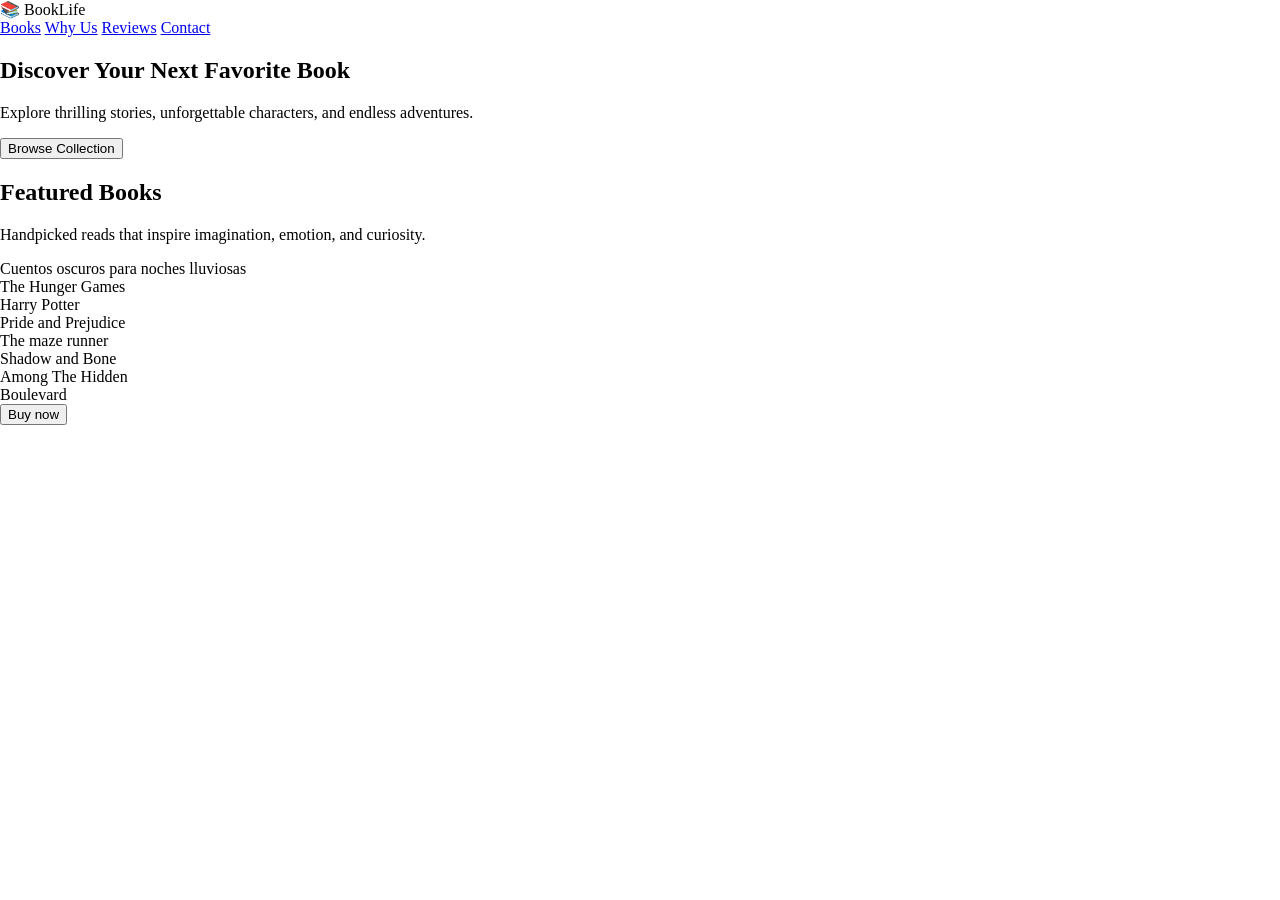
==== index.html @ 266d9a02 "added inmages" ====
<!DOCTYPE html>
<html lang="en">
<head>
    <meta charset="UTF-8">
    <meta name="viewport" content="width=device-width, initial-scale=1.0">
    <title>BookLife Landing Page</title>
    <link rel="stylesheet" href="styles.css">

</head>
<body>
  <header>
    <div class="logo">📚 BookLife</div>
    <nav>
      <a href="#books">Books</a>
      <a href="#features">Why Us</a>
      <a href="#reviews">Reviews</a>
      <a href="#contact">Contact</a>
    </nav>
  </header>


  <section class="hero">
    <h1>Discover Your Next Favorite Book</h1>
    <p>Explore thrilling stories, unforgettable characters, and endless adventures.</p>
    <button>Browse Collection</button>
  </section>

  <section class="description" id="books">
    <h2>Featured Books</h2>
    <p>Handpicked reads that inspire imagination, emotion, and curiosity.</p>

    <div class="book-grid">
      <div class="book">Cuentos oscuros para noches lluviosas</div>
      <div class="book">The Hunger Games</div>
      <div class="book">Harry Potter</div>
      <div class="book">Pride and Prejudice</div>
      <div class="book">The maze runner</div>
      <div class="book">Shadow and Bone</div>
      <div class="book">Among The Hidden</div>
      <div class="book">Boulevard</div>
    </div>
  </section>

    <section id="gabrielle">
<!-- Trigger/Open The Modal -->
<button id="myBtn">Buy now</button>

<!-- The Modal -->
<div id="myModal" class="modal">

  <!-- Modal content -->
  <div class="modal-content">
    <span class="close">&times;</span>
    <p>Some text in the Modal..</p>
    <img src="anya _ spy x family _ Season 3 _ ep 6.jpeg" style="width: 100px;">
  </div>

</div>
</section>



<script src="script.js"></script>
</html>
---- styles.css ----
body{
    margin: 0;
    padding: 0;
}

/* The Modal (background) */
.modal {
  display: none; /* Hidden by default */
  position: fixed; /* Stay in place */
  z-index: 1; /* Sit on top */
  padding-top: 100px; /* Location of the box */
  left: 0;
  top: 0;
  width: 100%; /* Full width */
  height: 100%; /* Full height */
  overflow: auto; /* Enable scroll if needed */
  background-color: rgb(0,0,0); /* Fallback color */
  background-color: rgba(0,0,0,0.4); /* Black w/ opacity */
}

/* Modal Content */
.modal-content {
  background-color: #fefefe;
  margin: auto;
  padding: 20px;
  border: 1px solid #888;
  width: 80%;
  border-radius: 15px;
}

/* The Close Button */
.close {
  color: #aaaaaa;
  float: right;
  font-size: 28px;
  font-weight: bold;
}

.close:hover,
.close:focus {
  color: #000;
  text-decoration: none;
  cursor: pointer;
}
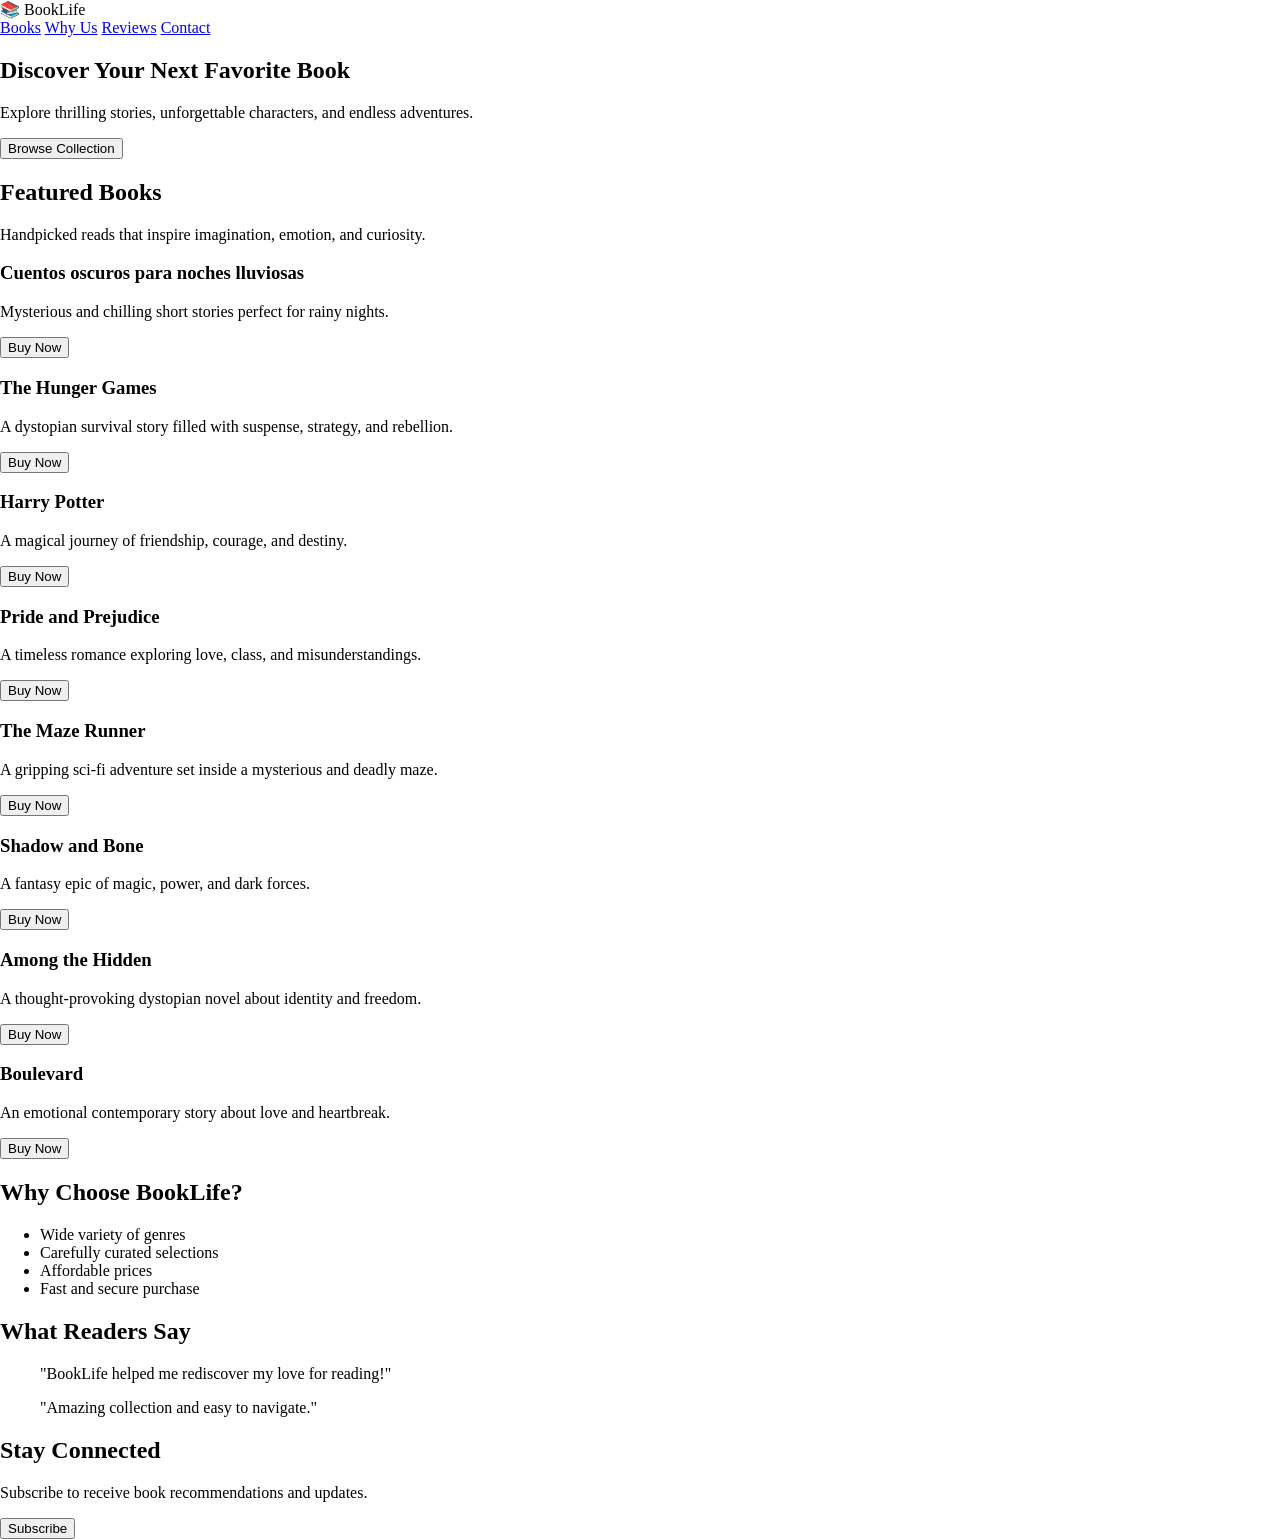
==== commit 6c719799: "new commit" ====
--- a/index.html
+++ b/index.html
@@ -7,59 +7,107 @@
     <link rel="stylesheet" href="styles.css">
 
 </head>
+
 <body>
   <header>
-    <div class="logo">📚 BookLife</div>
-    <nav>
-      <a href="#books">Books</a>
-      <a href="#features">Why Us</a>
-      <a href="#reviews">Reviews</a>
-      <a href="#contact">Contact</a>
-    </nav>
-  </header>
+    <header>
+        <div class="logo">📚 BookLife</div>
+        <nav>
+            <a href="#books">Books</a>
+            <a href="#features">Why Us</a>
+            <a href="#reviews">Reviews</a>
+            <a href="#contact">Contact</a>
+        </nav>
+    </header>
 
+    <section class="hero">
+        <h1>Discover Your Next Favorite Book</h1>
+        <p>Explore thrilling stories, unforgettable characters, and endless adventures.</p>
+        <button>Browse Collection</button>
+    </section>
 
-  <section class="hero">
-    <h1>Discover Your Next Favorite Book</h1>
-    <p>Explore thrilling stories, unforgettable characters, and endless adventures.</p>
-    <button>Browse Collection</button>
-  </section>
+    <section id="books">
+        <h2>Featured Books</h2>
+        <p>Handpicked reads that inspire imagination, emotion, and curiosity.</p>
 
-  <section class="description" id="books">
-    <h2>Featured Books</h2>
-    <p>Handpicked reads that inspire imagination, emotion, and curiosity.</p>
+        <div class="book-grid">
+            <article class="book">
+                <h3>Cuentos oscuros para noches lluviosas</h3>
+                <p>Mysterious and chilling short stories perfect for rainy nights.</p>
+                <button>Buy Now</button>
+            </article>
 
-    <div class="book-grid">
-      <div class="book">Cuentos oscuros para noches lluviosas</div>
-      <div class="book">The Hunger Games</div>
-      <div class="book">Harry Potter</div>
-      <div class="book">Pride and Prejudice</div>
-      <div class="book">The maze runner</div>
-      <div class="book">Shadow and Bone</div>
-      <div class="book">Among The Hidden</div>
-      <div class="book">Boulevard</div>
-    </div>
-  </section>
+            <article class="book">
+                <h3>The Hunger Games</h3>
+                <p>A dystopian survival story filled with suspense, strategy, and rebellion.</p>
+                <button>Buy Now</button>
+            </article>
 
-    <section id="gabrielle">
-<!-- Trigger/Open The Modal -->
-<button id="myBtn">Buy now</button>
+            <article class="book">
+                <h3>Harry Potter</h3>
+                <p>A magical journey of friendship, courage, and destiny.</p>
+                <button>Buy Now</button>
+            </article>
 
-<!-- The Modal -->
-<div id="myModal" class="modal">
+            <article class="book">
+                <h3>Pride and Prejudice</h3>
+                <p>A timeless romance exploring love, class, and misunderstandings.</p>
+                <button>Buy Now</button>
+            </article>
 
-  <!-- Modal content -->
-  <div class="modal-content">
-    <span class="close">&times;</span>
-    <p>Some text in the Modal..</p>
-    <img src="anya _ spy x family _ Season 3 _ ep 6.jpeg" style="width: 100px;">
-  </div>
+            <article class="book">
+                <h3>The Maze Runner</h3>
+                <p>A gripping sci-fi adventure set inside a mysterious and deadly maze.</p>
+                <button>Buy Now</button>
+            </article>
 
-</div>
-</section>
+            <article class="book">
+                <h3>Shadow and Bone</h3>
+                <p>A fantasy epic of magic, power, and dark forces.</p>
+                <button>Buy Now</button>
+            </article>
 
+            <article class="book">
+                <h3>Among the Hidden</h3>
+                <p>A thought-provoking dystopian novel about identity and freedom.</p>
+                <button>Buy Now</button>
+            </article>
 
+            <article class="book">
+                <h3>Boulevard</h3>
+                <p>An emotional contemporary story about love and heartbreak.</p>
+                <button>Buy Now</button>
+            </article>
 
-<script src="script.js"></script>
+        </div>
+    </section>
+
+    <section id="features">
+        <h2>Why Choose BookLife?</h2>
+        <ul>
+            <li>Wide variety of genres</li>
+            <li>Carefully curated selections</li>
+            <li>Affordable prices</li>
+            <li>Fast and secure purchase</li>
+        </ul>
+    </section>
+
+    <section id="reviews">
+        <h2>What Readers Say</h2>
+        <blockquote>
+            "BookLife helped me rediscover my love for reading!"
+        </blockquote>
+        <blockquote>
+            "Amazing collection and easy to navigate."
+        </blockquote>
+    </section>
+
+    <section id="contact">
+        <h2>Stay Connected</h2>
+        <p>Subscribe to receive book recommendations and updates.</p>
+        <button>Subscribe</button>
+    </section>
+
+</body>
 </html>
 
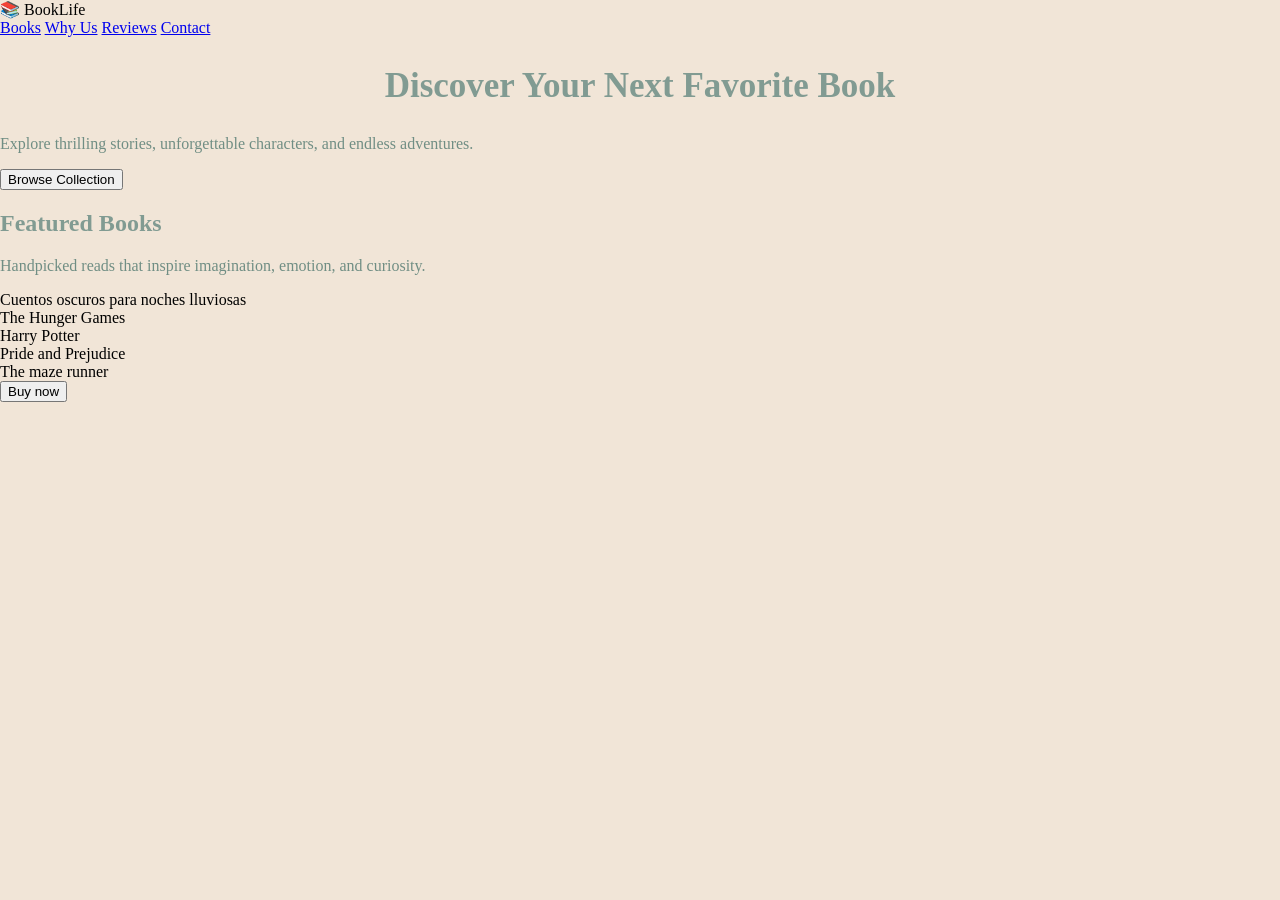
==== commit 1267bbfe: "💅🙄🥸" ====
--- a/index.html
+++ b/index.html
@@ -7,107 +7,59 @@
     <link rel="stylesheet" href="styles.css">
 
 </head>
-
 <body>
   <header>
-    <header>
-        <div class="logo">📚 BookLife</div>
-        <nav>
-            <a href="#books">Books</a>
-            <a href="#features">Why Us</a>
-            <a href="#reviews">Reviews</a>
-            <a href="#contact">Contact</a>
-        </nav>
-    </header>
+    <div class="logo">📚 BookLife</div>
+    <nav>
+      <a href="#books">Books</a>
+      <a href="#features">Why Us</a>
+      <a href="#reviews">Reviews</a>
+      <a href="#contact">Contact</a>
+    </nav>
+  </header>
 
-    <section class="hero">
-        <h1>Discover Your Next Favorite Book</h1>
-        <p>Explore thrilling stories, unforgettable characters, and endless adventures.</p>
-        <button>Browse Collection</button>
-    </section>
 
-    <section id="books">
-        <h2>Featured Books</h2>
-        <p>Handpicked reads that inspire imagination, emotion, and curiosity.</p>
+  <section class="hero">
+    <h1>Discover Your Next Favorite Book</h1>
+    <p>Explore thrilling stories, unforgettable characters, and endless adventures.</p>
+    <button>Browse Collection</button>
+  </section>
 
-        <div class="book-grid">
-            <article class="book">
-                <h3>Cuentos oscuros para noches lluviosas</h3>
-                <p>Mysterious and chilling short stories perfect for rainy nights.</p>
-                <button>Buy Now</button>
-            </article>
+  <section class="description" id="books">
+    <h2>Featured Books</h2>
+    <p>Handpicked reads that inspire imagination, emotion, and curiosity.</p>
 
-            <article class="book">
-                <h3>The Hunger Games</h3>
-                <p>A dystopian survival story filled with suspense, strategy, and rebellion.</p>
-                <button>Buy Now</button>
-            </article>
+    <div class="book-grid">
+      <div class="book">Cuentos oscuros para noches lluviosas</div>
+      <div class="book">The Hunger Games</div>
+      <div class="book">Harry Potter</div>
+      <div class="book">Pride and Prejudice</div>
+      <div class="book">The maze runner</div>
+      <div class="book"></div>
+      <div class="book"></div>
+      <div class="book"></div>
+    </div>
+  </section>
 
-            <article class="book">
-                <h3>Harry Potter</h3>
-                <p>A magical journey of friendship, courage, and destiny.</p>
-                <button>Buy Now</button>
-            </article>
+    <section id="gabrielle">
+<!-- Trigger/Open The Modal -->
+<button id="myBtn">Buy now</button>
 
-            <article class="book">
-                <h3>Pride and Prejudice</h3>
-                <p>A timeless romance exploring love, class, and misunderstandings.</p>
-                <button>Buy Now</button>
-            </article>
+<!-- The Modal -->
+<div id="myModal" class="modal">
 
-            <article class="book">
-                <h3>The Maze Runner</h3>
-                <p>A gripping sci-fi adventure set inside a mysterious and deadly maze.</p>
-                <button>Buy Now</button>
-            </article>
+  <!-- Modal content -->
+  <div class="modal-content">
+    <span class="close">&times;</span>
+    <p style="color: #39607a; text-align: center;">Some text in the Modal..</p>
+    <img src="anya _ spy x family _ Season 3 _ ep 6.jpeg" style="width: 100px;">
+  </div>
 
-            <article class="book">
-                <h3>Shadow and Bone</h3>
-                <p>A fantasy epic of magic, power, and dark forces.</p>
-                <button>Buy Now</button>
-            </article>
+</div>
+</section>
 
-            <article class="book">
-                <h3>Among the Hidden</h3>
-                <p>A thought-provoking dystopian novel about identity and freedom.</p>
-                <button>Buy Now</button>
-            </article>
 
-            <article class="book">
-                <h3>Boulevard</h3>
-                <p>An emotional contemporary story about love and heartbreak.</p>
-                <button>Buy Now</button>
-            </article>
 
-        </div>
-    </section>
-
-    <section id="features">
-        <h2>Why Choose BookLife?</h2>
-        <ul>
-            <li>Wide variety of genres</li>
-            <li>Carefully curated selections</li>
-            <li>Affordable prices</li>
-            <li>Fast and secure purchase</li>
-        </ul>
-    </section>
-
-    <section id="reviews">
-        <h2>What Readers Say</h2>
-        <blockquote>
-            "BookLife helped me rediscover my love for reading!"
-        </blockquote>
-        <blockquote>
-            "Amazing collection and easy to navigate."
-        </blockquote>
-    </section>
-
-    <section id="contact">
-        <h2>Stay Connected</h2>
-        <p>Subscribe to receive book recommendations and updates.</p>
-        <button>Subscribe</button>
-    </section>
-
-</body>
+<script src="script.js"></script>
 </html>
 
--- a/styles.css
+++ b/styles.css
@@ -1,6 +1,21 @@
 body{
     margin: 0;
     padding: 0;
+    background-color: #f1e5d7;
+}
+
+h1{
+    color: #819b92;
+    text-align: center;
+    font-size: 35px;
+}
+
+h2{
+    color: #819b92;
+}
+
+p{
+    color: #708e84;
 }
 
 /* The Modal (background) */
@@ -20,17 +35,19 @@
 
 /* Modal Content */
 .modal-content {
-  background-color: #fefefe;
+background: rgba(255, 255, 255, 0.28);
+box-shadow: 0 4px 30px rgba(0, 0, 0, 0.1);
+backdrop-filter: blur(5.7px);
+  border: 1px solid rgba(255, 255, 255, 0.42);
   margin: auto;
   padding: 20px;
-  border: 1px solid #888;
   width: 80%;
   border-radius: 15px;
 }
 
 /* The Close Button */
 .close {
-  color: #aaaaaa;
+  color: gray;
   float: right;
   font-size: 28px;
   font-weight: bold;
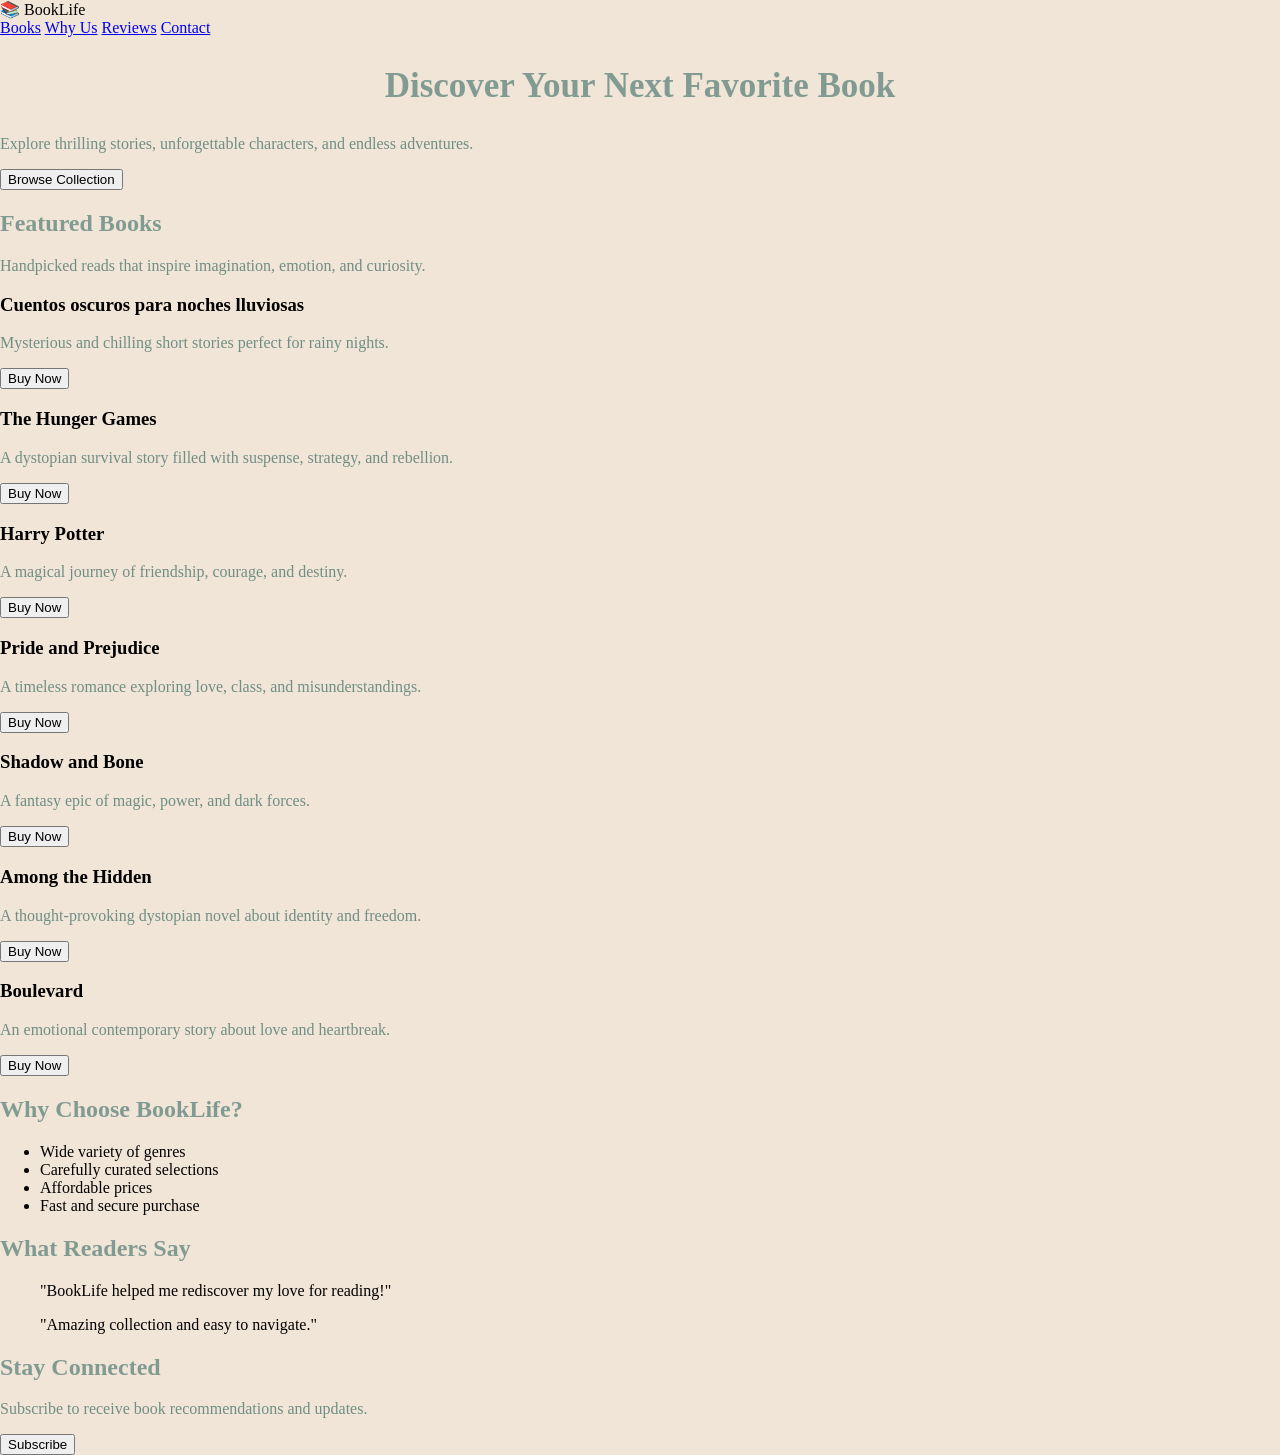
==== commit a032239e: "Merge branch 'main' of https://github.com/emilyreyes-debug/Landing-Page" ====
--- a/index.html
+++ b/index.html
@@ -7,59 +7,112 @@
     <link rel="stylesheet" href="styles.css">
 
 </head>
+
 <body>
   <header>
-    <div class="logo">📚 BookLife</div>
-    <nav>
-      <a href="#books">Books</a>
-      <a href="#features">Why Us</a>
-      <a href="#reviews">Reviews</a>
-      <a href="#contact">Contact</a>
-    </nav>
-  </header>
+    <header>
+        <div class="logo">📚 BookLife</div>
+        <nav>
+            <a href="#books">Books</a>
+            <a href="#features">Why Us</a>
+            <a href="#reviews">Reviews</a>
+            <a href="#contact">Contact</a>
+        </nav>
+    </header>
 
+    <section class="hero">
+        <h1>Discover Your Next Favorite Book</h1>
+        <p>Explore thrilling stories, unforgettable characters, and endless adventures.</p>
+        <button>Browse Collection</button>
+    </section>
 
-  <section class="hero">
-    <h1>Discover Your Next Favorite Book</h1>
-    <p>Explore thrilling stories, unforgettable characters, and endless adventures.</p>
-    <button>Browse Collection</button>
-  </section>
+    <section id="books">
+        <h2>Featured Books</h2>
+        <p>Handpicked reads that inspire imagination, emotion, and curiosity.</p>
 
-  <section class="description" id="books">
-    <h2>Featured Books</h2>
-    <p>Handpicked reads that inspire imagination, emotion, and curiosity.</p>
+        <div class="book-grid">
+            <article class="book">
+                <h3>Cuentos oscuros para noches lluviosas</h3>
+                <p>Mysterious and chilling short stories perfect for rainy nights.</p>
+                <button>Buy Now</button>
+            </article>
 
-    <div class="book-grid">
-      <div class="book">Cuentos oscuros para noches lluviosas</div>
-      <div class="book">The Hunger Games</div>
-      <div class="book">Harry Potter</div>
-      <div class="book">Pride and Prejudice</div>
-      <div class="book">The maze runner</div>
-      <div class="book"></div>
-      <div class="book"></div>
-      <div class="book"></div>
-    </div>
-  </section>
+            <article class="book">
+                <h3>The Hunger Games</h3>
+                <p>A dystopian survival story filled with suspense, strategy, and rebellion.</p>
+                <button>Buy Now</button>
+            </article>
 
-    <section id="gabrielle">
-<!-- Trigger/Open The Modal -->
-<button id="myBtn">Buy now</button>
+            <article class="book">
+                <h3>Harry Potter</h3>
+                <p>A magical journey of friendship, courage, and destiny.</p>
+                <button>Buy Now</button>
+            </article>
 
-<!-- The Modal -->
-<div id="myModal" class="modal">
+            <article class="book">
+                <h3>Pride and Prejudice</h3>
+                <p>A timeless romance exploring love, class, and misunderstandings.</p>
+                <button>Buy Now</button>
+            </article>
 
-  <!-- Modal content -->
-  <div class="modal-content">
-    <span class="close">&times;</span>
-    <p style="color: #39607a; text-align: center;">Some text in the Modal..</p>
-    <img src="anya _ spy x family _ Season 3 _ ep 6.jpeg" style="width: 100px;">
-  </div>
+          <!-- Modal content -->
+           <div class="modal">
+          <div class="modal-content">
+            <span class="close">&times;</span>
+            <p style="color: #39607a; text-align: center;">Some text in the Modal..</p>
+            <img src="anya _ spy x family _ Season 3 _ ep 6.jpeg" style="width: 100px;">
+          </div>
+          </div>
+          <!-- Modal content -->
 
-</div>
-</section>
+            <article class="book">
+                <h3>Shadow and Bone</h3>
+                <p>A fantasy epic of magic, power, and dark forces.</p>
+                <button>Buy Now</button>
+            </article>
 
+            <article class="book">
+                <h3>Among the Hidden</h3>
+                <p>A thought-provoking dystopian novel about identity and freedom.</p>
+                <button>Buy Now</button>
+            </article>
 
+            <article class="book">
+                <h3>Boulevard</h3>
+                <p>An emotional contemporary story about love and heartbreak.</p>
+                <button>Buy Now</button>
+            </article>
 
-<script src="script.js"></script>
+        </div>
+    </section>
+
+    <section id="features">
+        <h2>Why Choose BookLife?</h2>
+        <ul>
+            <li>Wide variety of genres</li>
+            <li>Carefully curated selections</li>
+            <li>Affordable prices</li>
+            <li>Fast and secure purchase</li>
+        </ul>
+    </section>
+
+    <section id="reviews">
+        <h2>What Readers Say</h2>
+        <blockquote>
+            "BookLife helped me rediscover my love for reading!"
+        </blockquote>
+        <blockquote>
+            "Amazing collection and easy to navigate."
+        </blockquote>
+    </section>
+
+    <section id="contact">
+        <h2>Stay Connected</h2>
+        <p>Subscribe to receive book recommendations and updates.</p>
+        <button>Subscribe</button>
+    </section>
+  <script src="script.js"></script>
+
+</body>
 </html>
 
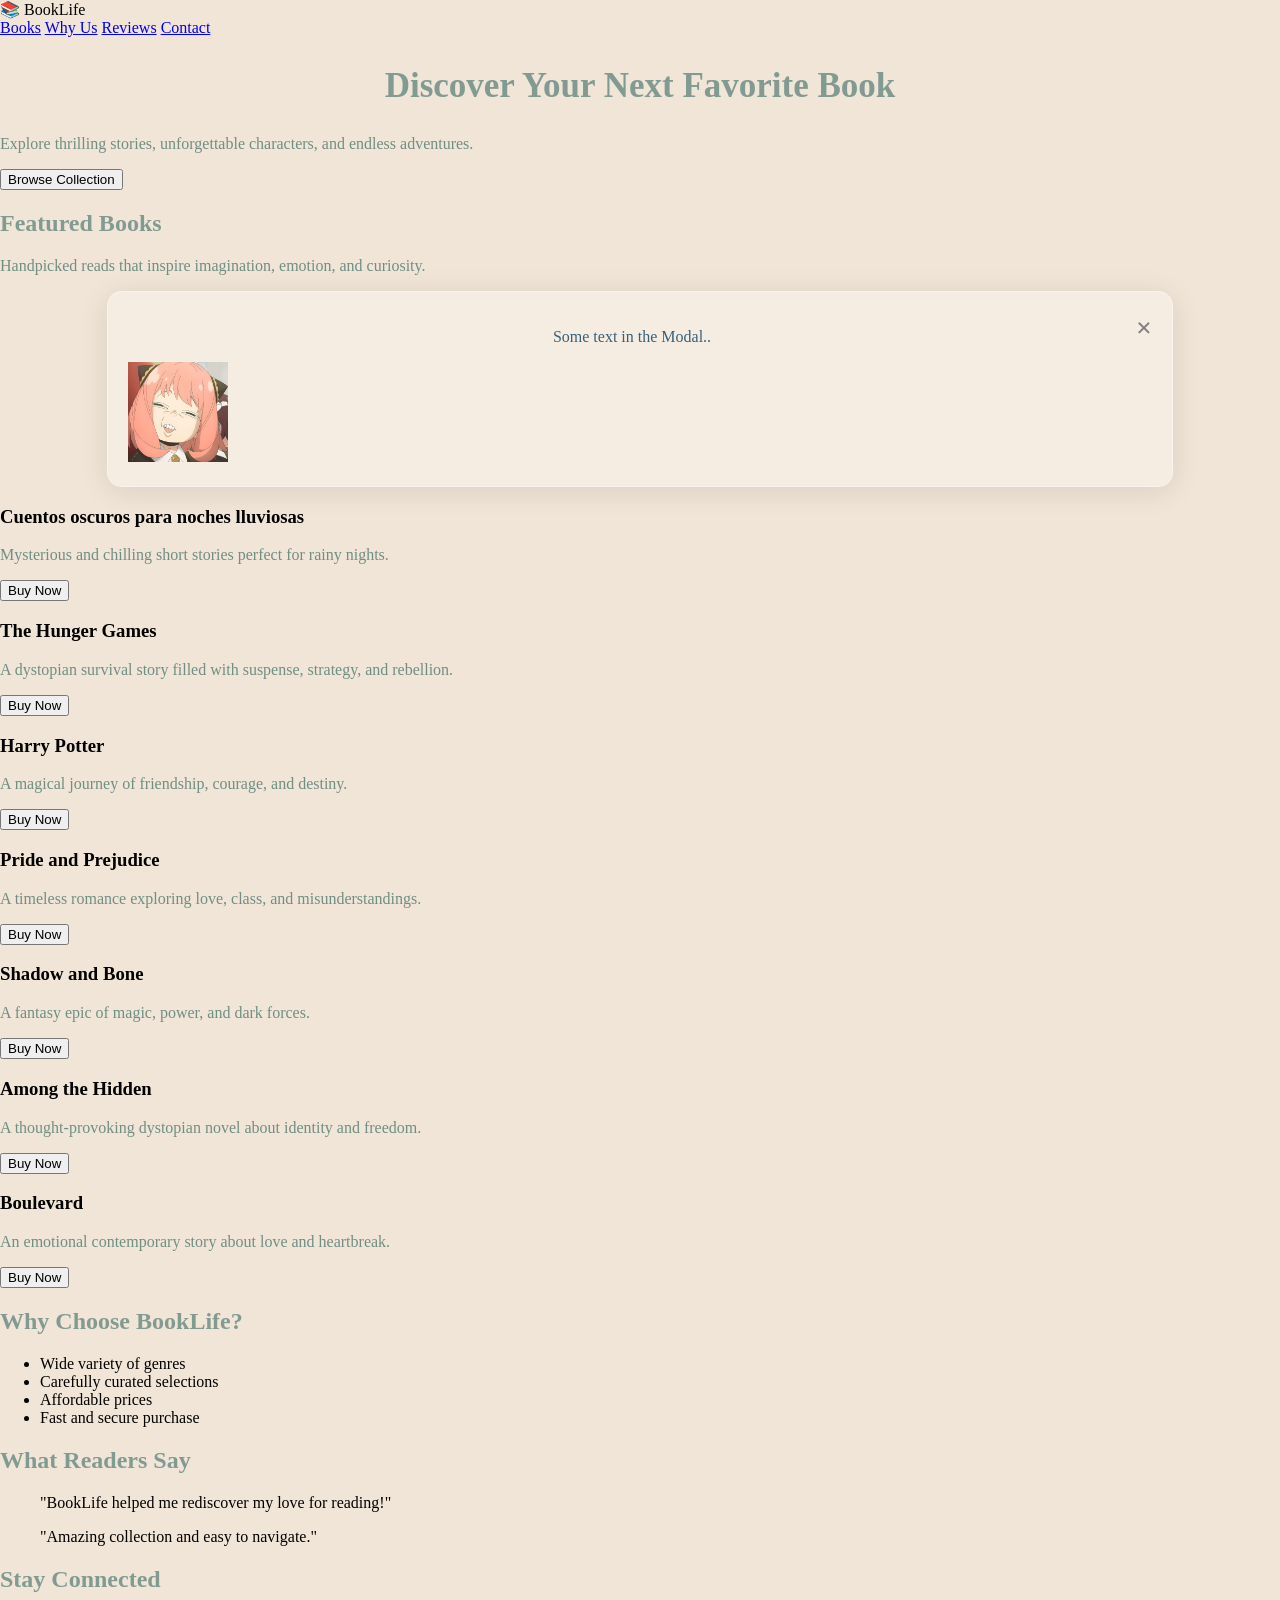
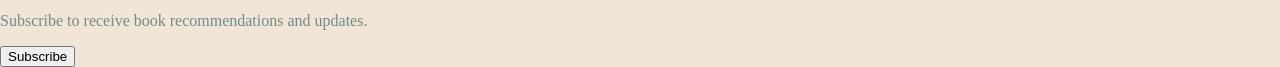
==== commit 84d07391: "Update index.html" ====
--- a/index.html
+++ b/index.html
@@ -30,33 +30,8 @@
         <h2>Featured Books</h2>
         <p>Handpicked reads that inspire imagination, emotion, and curiosity.</p>
 
-        <div class="book-grid">
-            <article class="book">
-                <h3>Cuentos oscuros para noches lluviosas</h3>
-                <p>Mysterious and chilling short stories perfect for rainy nights.</p>
-                <button>Buy Now</button>
-            </article>
-
-            <article class="book">
-                <h3>The Hunger Games</h3>
-                <p>A dystopian survival story filled with suspense, strategy, and rebellion.</p>
-                <button>Buy Now</button>
-            </article>
-
-            <article class="book">
-                <h3>Harry Potter</h3>
-                <p>A magical journey of friendship, courage, and destiny.</p>
-                <button>Buy Now</button>
-            </article>
-
-            <article class="book">
-                <h3>Pride and Prejudice</h3>
-                <p>A timeless romance exploring love, class, and misunderstandings.</p>
-                <button>Buy Now</button>
-            </article>
-
           <!-- Modal content -->
-           <div class="modal">
+           <div class="myModal">
           <div class="modal-content">
             <span class="close">&times;</span>
             <p style="color: #39607a; text-align: center;">Some text in the Modal..</p>
@@ -65,22 +40,47 @@
           </div>
           <!-- Modal content -->
 
+        <div class="book-grid">
+            <article class="book">
+                <h3>Cuentos oscuros para noches lluviosas</h3>
+                <p>Mysterious and chilling short stories perfect for rainy nights.</p>
+                <button class="myBtn">Buy Now</button>
+            </article>
+
+            <article class="book">
+                <h3>The Hunger Games</h3>
+                <p>A dystopian survival story filled with suspense, strategy, and rebellion.</p>
+                <button class="myBtn">Buy Now</button>
+            </article>
+
+            <article class="book">
+                <h3>Harry Potter</h3>
+                <p>A magical journey of friendship, courage, and destiny.</p>
+                <button class="myBtn">Buy Now</button>
+            </article>
+
+            <article class="book">
+                <h3>Pride and Prejudice</h3>
+                <p>A timeless romance exploring love, class, and misunderstandings.</p>
+                <button class="myBtn">Buy Now</button>
+            </article>
+
             <article class="book">
                 <h3>Shadow and Bone</h3>
                 <p>A fantasy epic of magic, power, and dark forces.</p>
-                <button>Buy Now</button>
+                <button class="myBtn">Buy Now</button>
             </article>
 
             <article class="book">
                 <h3>Among the Hidden</h3>
                 <p>A thought-provoking dystopian novel about identity and freedom.</p>
-                <button>Buy Now</button>
+                <button class="myBtn">Buy Now</button>
             </article>
 
             <article class="book">
                 <h3>Boulevard</h3>
                 <p>An emotional contemporary story about love and heartbreak.</p>
-                <button>Buy Now</button>
+                <button class="myBtn">Buy Now</button>
             </article>
 
         </div>
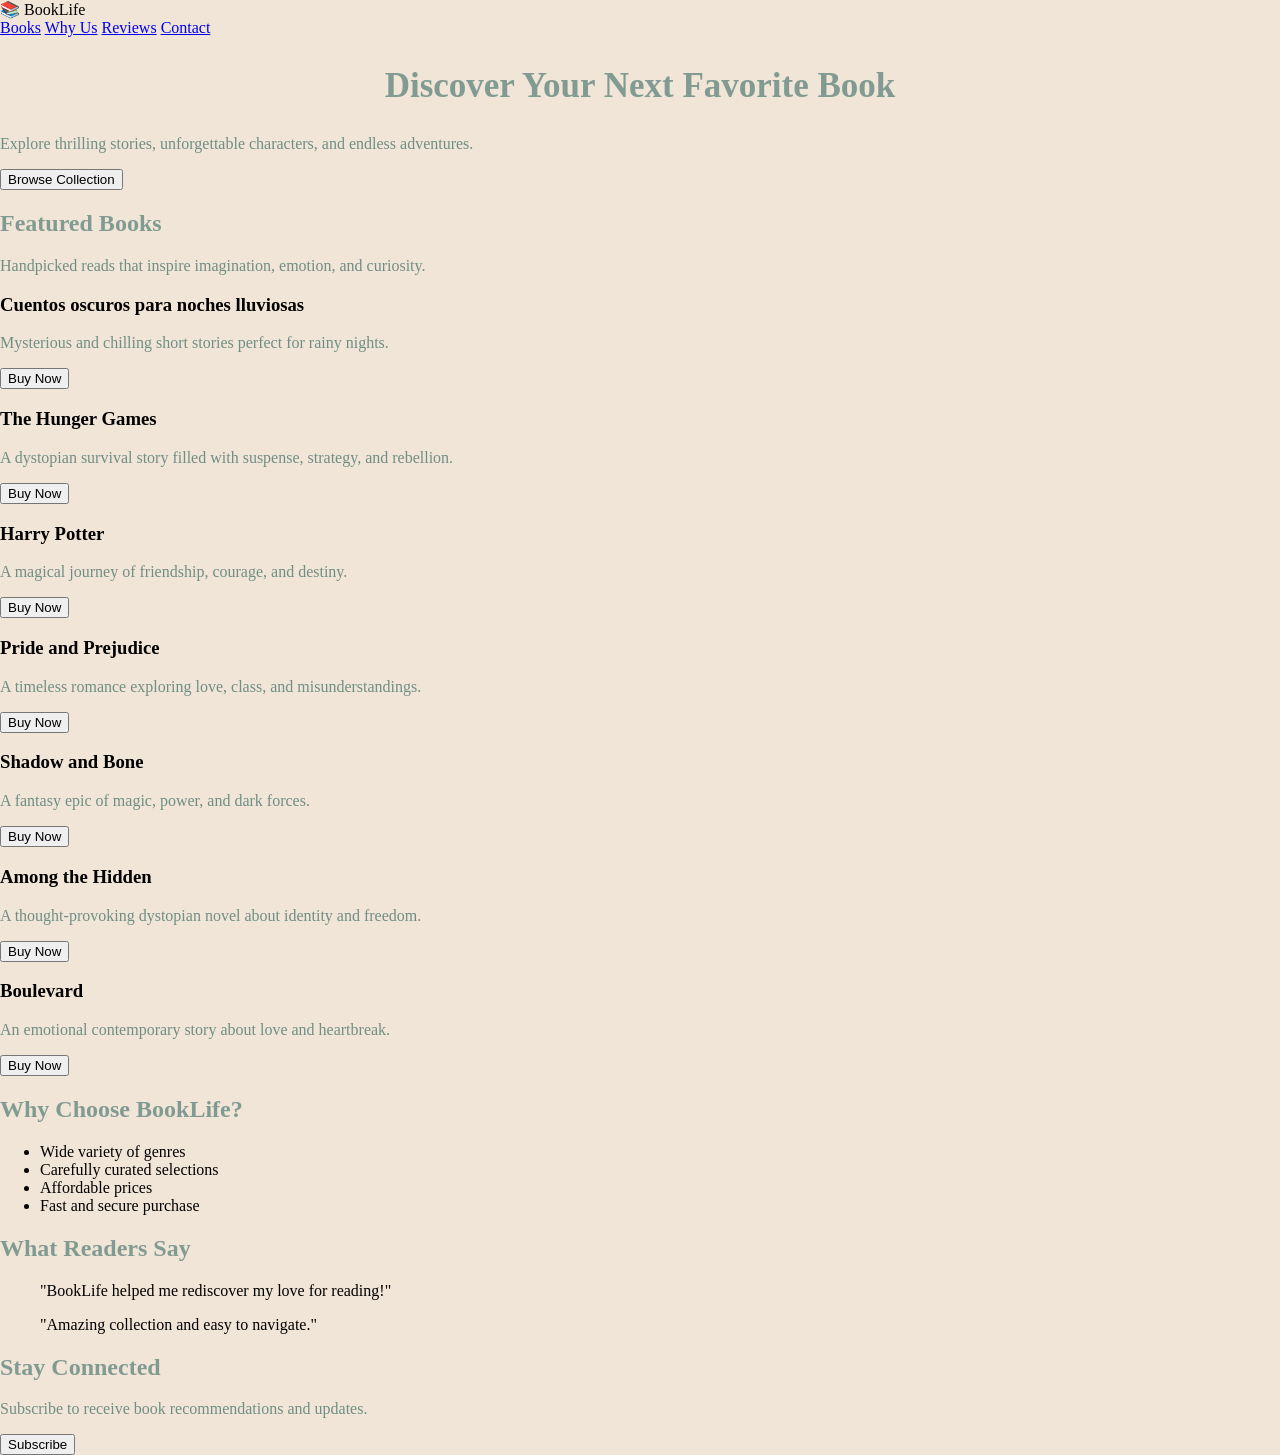
==== commit 92d01e84: "fixed the modal" ====
--- a/index.html
+++ b/index.html
@@ -31,7 +31,7 @@
         <p>Handpicked reads that inspire imagination, emotion, and curiosity.</p>
 
           <!-- Modal content -->
-           <div class="myModal">
+           <div id="myModal" class="modal">
           <div class="modal-content">
             <span class="close">&times;</span>
             <p style="color: #39607a; text-align: center;">Some text in the Modal..</p>
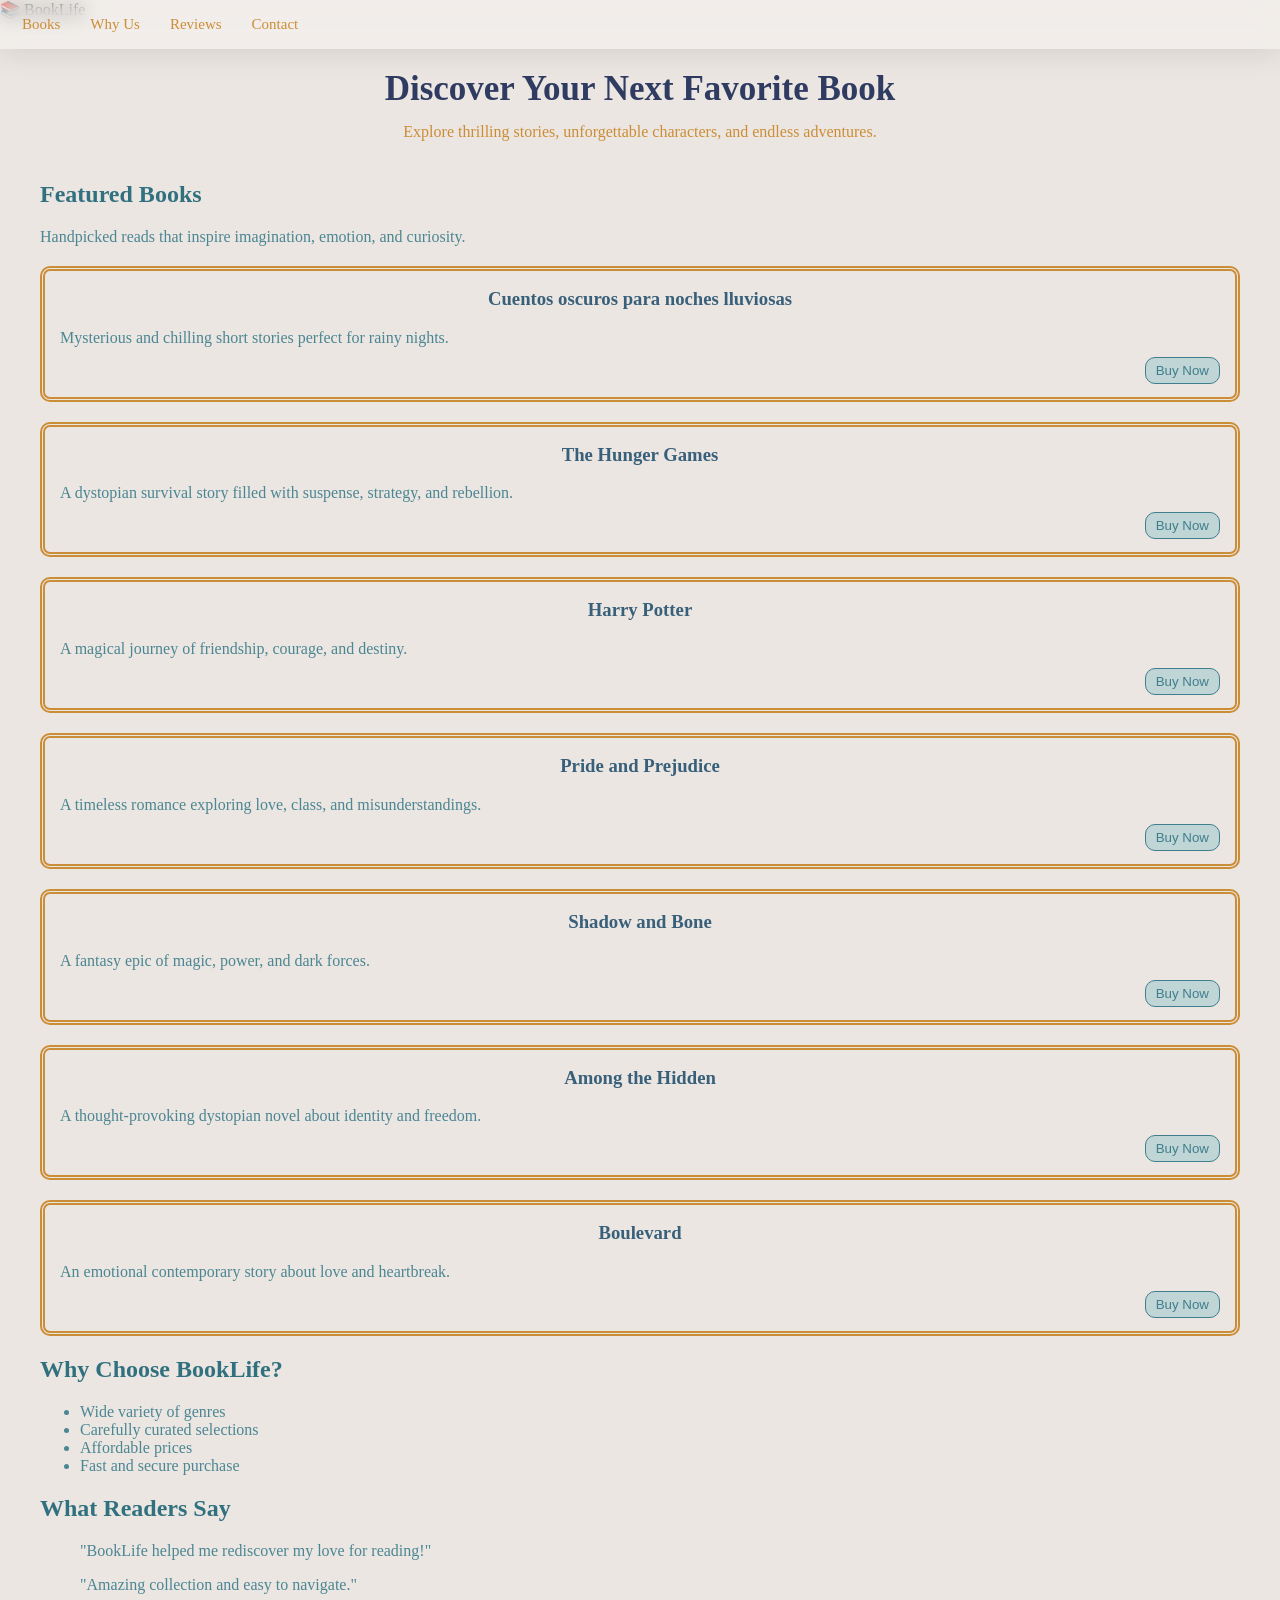
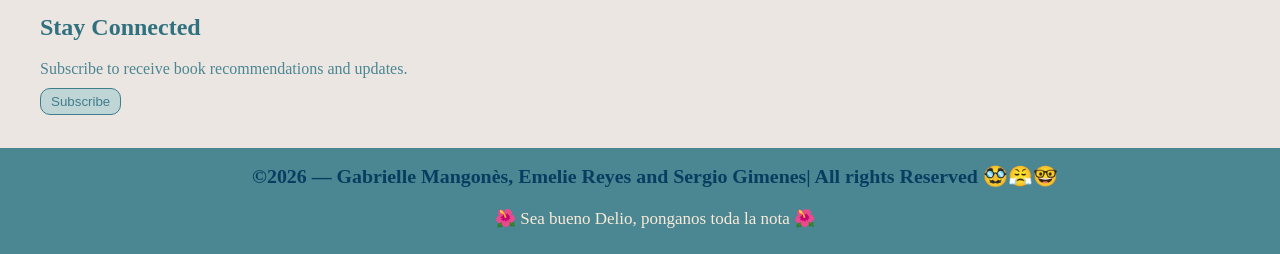
==== commit fcab4f10: "Final change" ====
--- a/index.html
+++ b/index.html
@@ -13,18 +13,22 @@
     <header>
         <div class="logo">📚 BookLife</div>
         <nav>
-            <a href="#books">Books</a>
+            <ul id="navbar">
+            <a href="#books" style="margin-left: -18px;">Books</a>
             <a href="#features">Why Us</a>
             <a href="#reviews">Reviews</a>
             <a href="#contact">Contact</a>
+            </ul>
         </nav>
     </header>
 
+    <main>
+
+
     <section class="hero">
         <h1>Discover Your Next Favorite Book</h1>
-        <p>Explore thrilling stories, unforgettable characters, and endless adventures.</p>
-        <button>Browse Collection</button>
-    </section>
+        <p style="text-align: center; margin-top: -15px; margin-bottom: 40px; color: #cc8d37;">Explore thrilling stories, unforgettable characters, and endless adventures.</p>
+         </section>
 
     <section id="books">
         <h2>Featured Books</h2>
@@ -34,8 +38,11 @@
            <div id="myModal" class="modal">
           <div class="modal-content">
             <span class="close">&times;</span>
-            <p style="color: #39607a; text-align: center;">Some text in the Modal..</p>
-            <img src="anya _ spy x family _ Season 3 _ ep 6.jpeg" style="width: 100px;">
+             <p style="color: #083d60; text-align: center; font-size: 20px;">Juniors.</p>
+             <p style="color: #39607a; font-family: Marker Felt, fantasy; font-size: 50px; text-align: center; margin-top: -5px;">Great Rifle</p>
+             <img class="iphone" src="Captura de pantalla 2026-03-05 a la(s) 10.57.44 a. m..png">
+             <img class="iphone" src="Captura de pantalla 2026-03-05 a la(s) 10.57.51 a. m..png" style="width: 100px;">
+             <div id="precio">Boletas a $200</div>
           </div>
           </div>
           <!-- Modal content -->
@@ -88,7 +95,7 @@
 
     <section id="features">
         <h2>Why Choose BookLife?</h2>
-        <ul>
+        <ul style="color: #4b8693">
             <li>Wide variety of genres</li>
             <li>Carefully curated selections</li>
             <li>Affordable prices</li>
@@ -98,10 +105,10 @@
 
     <section id="reviews">
         <h2>What Readers Say</h2>
-        <blockquote>
+        <blockquote style="color: #4b8693">
             "BookLife helped me rediscover my love for reading!"
         </blockquote>
-        <blockquote>
+        <blockquote style="color: #4b8693">
             "Amazing collection and easy to navigate."
         </blockquote>
     </section>
@@ -109,9 +116,17 @@
     <section id="contact">
         <h2>Stay Connected</h2>
         <p>Subscribe to receive book recommendations and updates.</p>
-        <button>Subscribe</button>
+        <button style="float: left;" class="myBtn">Subscribe</button>
     </section>
+     </main>
+
+     <footer>
+        <div id="footer"><h3 style="color: #083d60;">©2026 — Gabrielle Mangonès, Emelie Reyes and Sergio Gimenes| All rights Reserved 🥸😤🤓</h3>
+        <p style="color: antiquewhite;">🌺 Sea bueno Delio, ponganos toda la nota 🌺</p></div>
+    </footer>
+
   <script src="script.js"></script>
+
 
 </body>
 </html>
--- a/styles.css
+++ b/styles.css
@@ -1,22 +1,64 @@
 body{
     margin: 0;
     padding: 0;
-    background-color: #f1e5d7;
+    background-color: #ebe6e1;
+}
+
+main{
+  padding-left: 40px;
+  padding-right: 40px;
+}
+
+nav{
+    min-width: 100%;
+    background-color: rgba(255, 255, 255, 0.3);
+    box-shadow: 0 4px 30px rgba(0, 0, 0, 0.1);
+    backdrop-filter: blur(9.6px);
+    position: fixed;
+    top: 0;
+    display: flex;
+    flex-direction: row;
+    justify-content: space-between;
+    align-items: center;
+}
+
+#navbar {
+  list-style-type: none;
+  overflow: hidden;
+  display: flex;
+}
+
+a{
+    text-decoration: none;
+    color: #cc8d37;
+    font-size: 15px;
+    margin-left: 15px;
+    margin-right: 15px;
+    align-items: center;
+    transition: transform 0.3s;
+}
+
+a:hover{
+  color: #8e5608;
+  transform: scale(1.12);
 }
 
 h1{
-    color: #819b92;
+    color: #303b61;
     text-align: center;
     font-size: 35px;
+    margin-top: 50px;
 }
 
 h2{
-    color: #819b92;
+    color: #31717f;
 }
 
 p{
-    color: #708e84;
+    color: #4b8693;
+    margin-bottom: 10px;
 }
+
 
 /* The Modal (background) */
 .modal {
@@ -41,6 +83,7 @@
   border: 1px solid rgba(255, 255, 255, 0.42);
   margin: auto;
   padding: 20px;
+  margin-top: 20%;
   width: 80%;
   border-radius: 15px;
 }
@@ -58,4 +101,64 @@
   color: #000;
   text-decoration: none;
   cursor: pointer;
+}
+
+#precio {
+    background-color: #39607a;
+    color: white;
+    padding: 10px;
+    border-radius: 5px;
+    text-align: center;
+    margin-top: 20px;
+}
+
+.iphone{
+  margin-left: 30px;
+  width: 100px;
+  height: 100px;
+}
+
+#precio:hover{
+  background-color: #e5b806;
+  color: #39607a;
+}
+
+.book{
+  border: double, 5px, #cc8d37;
+  border-radius: 10px;
+  margin-top: 20px;
+  padding: 15px;
+  padding-bottom: 40px;
+}
+
+h3{
+  margin-top: 2px;
+  text-align: center;
+  color: #39607a;
+}
+
+.myBtn{
+  background-color: #c0d5d6;
+  color: #407e8d;
+  padding: 5px 10px;
+  border: 1.5px solid #407e8d;
+  border-radius: 10px;
+  float: right;
+}
+
+.myBtn:hover{
+  background-color: #407e8d;
+  color: #c0d5d6;
+  border: 1.5px solid #407e8d;
+}
+
+#footer{
+  margin-top: 60px;
+  position: absolute;
+  font-size: 17px;
+  text-align: center;
+  padding: 15px;
+  background-color: #4b8693;
+  width: 100%;
+  color: #c0d5d6;
 }
